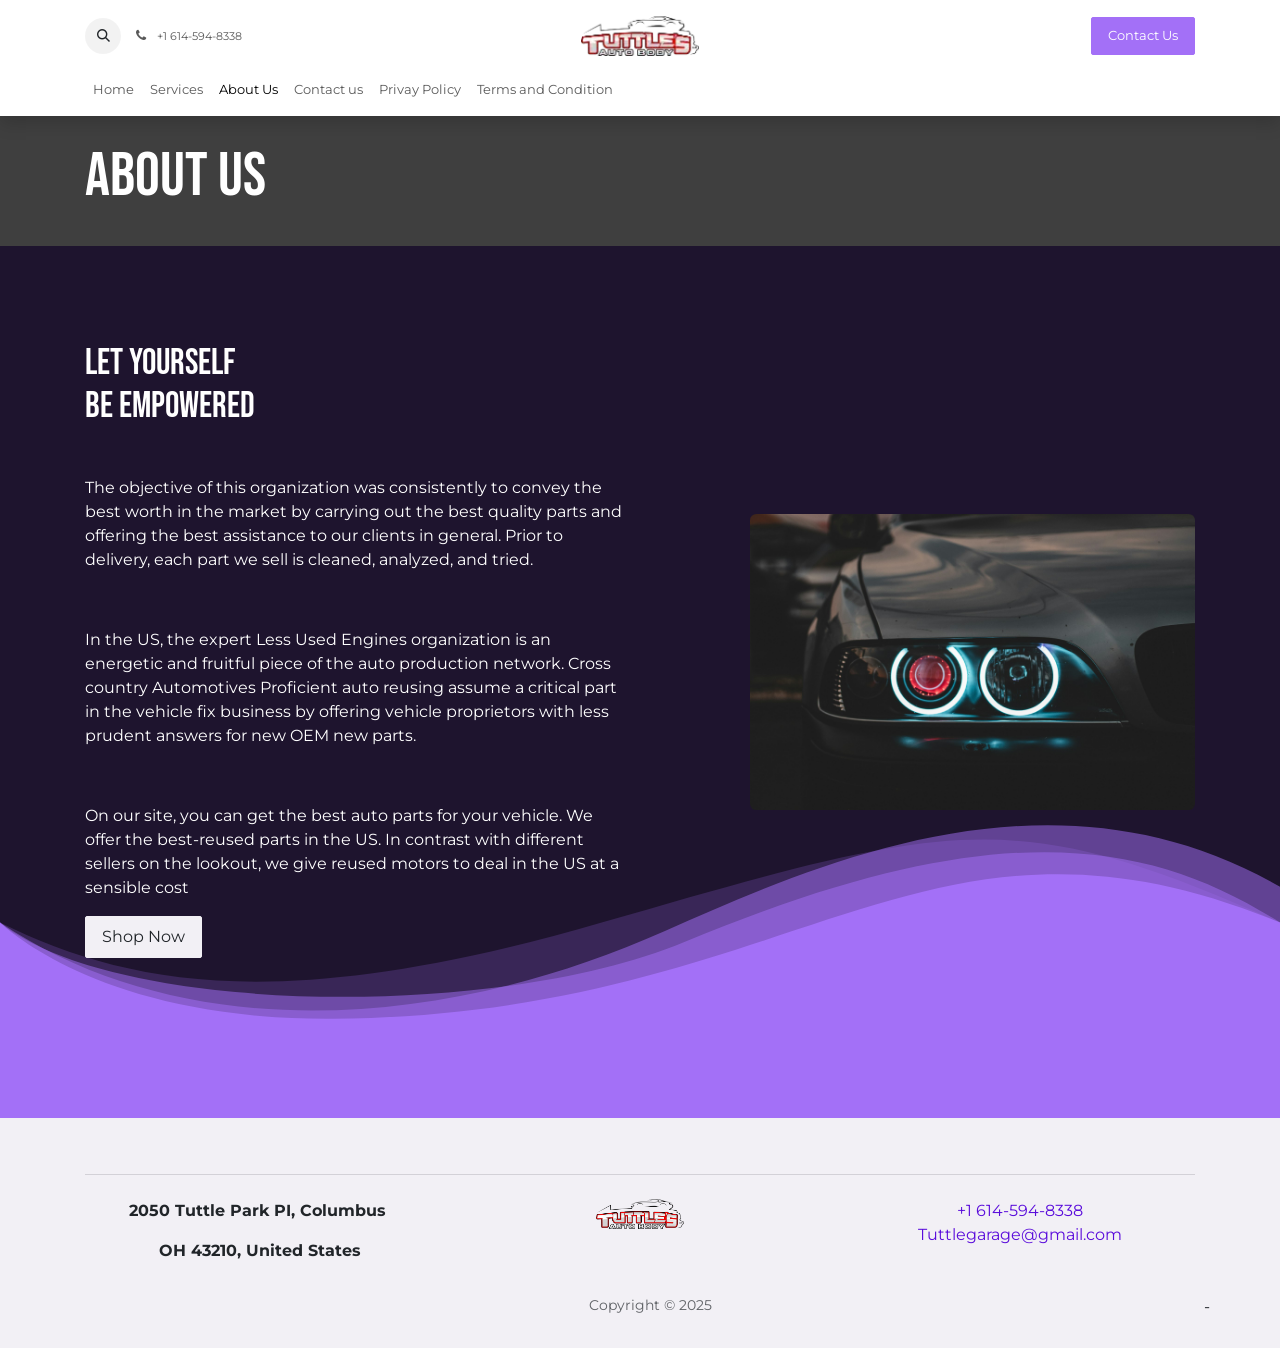
==== about-us.html @ b63c44fc "Tuttle Site" ====
<!DOCTYPE html>
<html lang="en-IN" data-website-id="1" data-main-object="website.page(5,)">
    
<!-- Mirrored from central-garage-auto-repair-shop.odoo.com/about-us by HTTrack Website Copier/3.x [XR&CO'2014], Thu, 09 Oct 2025 14:22:16 GMT -->
<!-- Added by HTTrack --><meta http-equiv="content-type" content="text/html;charset=utf-8" /><!-- /Added by HTTrack -->
<head>
        <meta charset="utf-8"/>
        <meta http-equiv="X-UA-Compatible" content="IE=edge"/>
        <meta name="viewport" content="width=device-width, initial-scale=1"/>
        <meta name="generator" content="Odoo"/>
            
        <meta property="og:type" content="website"/>
        <meta property="og:title" content="About Us | Central Garage Auto Repair Shop"/>
        <meta property="og:site_name" content="Central Garage Auto Repair Shop"/>
        <meta property="og:url" content="about-us.html"/>
        <meta property="og:image" content="web/image/website/1/Central%20Garage%20Auto%20Repair%20Shop953a.webp?unique=1ca723d"/>
            
        <meta name="twitter:card" content="summary_large_image"/>
        <meta name="twitter:title" content="About Us | Central Garage Auto Repair Shop"/>
        <meta name="twitter:image" content="web/image/website/1/logo/Central%20Garage%20Auto%20Repair%20Shop953a.webp?unique=1ca723d"/>
        
        <link rel="canonical" href="about-us.html"/>
        
        <link rel="preconnect" href="https://fonts.gstatic.com/" crossorigin=""/>
        <title>About Us | Central Garage Auto Repair Shop</title>
        <link type="image/x-icon" rel="shortcut icon" href="web/image/website/1/Central%20Garage%20Auto%20Repair%20Shop953a.ico?unique=1ca723d"/>
        <link rel="preload" href="web/static/src/libs/fontawesome/fonts/fontawesome-webfont3e6e.woff2?v=4.7.0" as="font" crossorigin=""/>
        <link type="text/css" rel="stylesheet" href="web/assets/1/f4c9285/web.assets_frontend.min.css"/>
        <script id="web.layout.odooscript" type="text/javascript">
            var odoo = {
                csrf_token: 'f7b037c3e960c5f7c7bc9166fcc27b7d0bac44f8o1791555662',
                debug: "",
            };
        </script>
        <script type="text/javascript">
            odoo.__session_info__ = {"is_admin": false, "is_system": false, "is_public": true, "is_internal_user": false, "is_website_user": true, "uid": null, "registry_hash": "0497c1f8c6aa7a1b222232306e35e857cb2d79c2f8ba7e10f4df4e712a0696f0", "is_frontend": true, "profile_session": null, "profile_collectors": null, "profile_params": null, "show_effect": true, "currencies": {"20": {"name": "INR", "symbol": "\u20b9", "position": "before", "digits": [69, 2]}}, "quick_login": true, "bundle_params": {"lang": "en_US", "website_id": 1}, "test_mode": false, "websocket_worker_version": "saas-18.5-1", "translationURL": "/website/translations", "geoip_country_code": "IN", "geoip_phone_code": 91, "lang_url_code": "en_IN"};
            if (!/(^|;\s)tz=/.test(document.cookie)) {
                const userTZ = Intl.DateTimeFormat().resolvedOptions().timeZone;
                document.cookie = `tz=${userTZ}; path=/`;
            }
        </script>
        <script type="text/javascript" defer="defer" src="web/assets/1/cf6b84b/web.assets_frontend_minimal.min.js" onerror="__odooAssetError=1"></script>
        <script type="text/javascript" data-src="/web/assets/1/b845d24/web.assets_frontend_lazy.min.js" onerror="__odooAssetError=1"></script>
        
        
    </head>
    <body>
        



        <div id="wrapwrap" class="   ">
            <a class="o_skip_to_content btn btn-primary rounded-0 visually-hidden-focusable position-absolute start-0" href="#wrap">Skip to Content</a>
                <header id="top" data-anchor="true" data-name="Header" data-extra-items-toggle-aria-label="Extra items button" class="   o_header_standard o_no_autohide_menu" style=" ">
    <nav data-name="Navbar" aria-label="Main" class="navbar navbar-expand-lg navbar-light o_colored_level o_cc d-none d-lg-block pt-3 shadow-sm ">
        

            <div id="o_main_nav" class="o_main_nav flex-wrap container">
                <div class="o_header_hide_on_scroll d-grid align-items-center w-100 o_grid_header_3_cols pb-3">
                    <ul class="navbar-nav align-items-center gap-1">
                        
        <li class="">
                <div class="modal fade css_editable_mode_hidden" id="o_search_modal" aria-hidden="true" tabindex="-1">
                    <div class="modal-dialog modal-lg pt-5">
                        <div class="modal-content mt-5">
    <form method="get" class="o_searchbar_form s_searchbar_input " action="https://central-garage-auto-repair-shop.odoo.com/website/search" data-snippet="s_searchbar_input">
            <div role="search" class="input-group input-group-lg">
        <input type="search" name="search" class="search-query form-control oe_search_box border border-end-0 p-3 border-0 bg-light" placeholder="Search..." data-search-type="all" data-limit="5" data-display-image="true" data-display-description="true" data-display-extra-link="true" data-display-detail="true" data-order-by="name asc"/>
        <button type="submit" aria-label="Search" title="Search" class="btn oe_search_button border border-start-0 px-4 bg-o-color-4">
            <i class="oi oi-search"></i>
        </button>
    </div>

            <input name="order" type="hidden" class="o_search_order_by oe_unremovable" value="name asc"/>
            
        </form>
                        </div>
                    </div>
                </div>
                <a data-bs-target="#o_search_modal" data-bs-toggle="modal" role="button" title="Search" href="#" class="btn rounded-circle p-1 lh-1 o_navlink_background text-reset o_not_editable">
                    <i class="oi oi-search fa-stack lh-lg"></i>
                </a>
        </li>
                        
                        
        <li class="">
                <div data-name="Text" class="s_text_block ">
                    <a href="tel:+1614-594-8338" class="nav-link o_nav-link_secondary p-2">
                        <i class="fa fa-1x fa-fw fa-phone me-1"></i>
                        <span class="o_force_ltr"><small>+1 614-594-8338</small></span></a>
                </div>
        </li>
                    </ul>
                    
    <a data-name="Navbar Logo" href="index.html" class="navbar-brand logo mx-auto mw-100">
            
            <span role="img" aria-label="Logo of Central Garage Auto Repair Shop" title="Central Garage Auto Repair Shop"><img src="web/image/website/1/logo/Central%20Garage%20Auto%20Repair%20Shop953a-2.webp?unique=1ca723d" class="img img-fluid" width="95" height="40" alt="Central Garage Auto Repair Shop" loading="lazy"/></span>
        </a>
    
                    <ul class="navbar-nav align-items-center gap-1 flex-wrap justify-content-end ms-auto">
                        
                        
                        
        <li data-name="Language Selector" class="o_header_language_selector ">
        </li>
                        
        <li class="">
            <div class="oe_structure oe_structure_solo ">
                <section class="oe_unremovable oe_unmovable s_text_block" data-snippet="s_text_block" data-name="Text">
                    <div class="container">
                        <a href="contactus.html" class="oe_unremovable btn btn-primary btn_cta">Contact Us</a>
                    </div>
                </section>
            </div>
        </li>
                    </ul>
                </div>
    <div class="d-flex w-100 justify-content-start">
        
                    
    <ul role="menu" id="top_menu" class="nav navbar-nav top_menu o_menu_loading  pb-0 ">
        
                        

    <li role="presentation" class="nav-item ">
        <a role="menuitem" href="index.html" class="nav-link ">
            <span>Home</span>
        </a>
    </li>

    <li role="presentation" class="nav-item ">
        <a role="menuitem" href="our-services.html" class="nav-link ">
            <span>Services</span>
        </a>
    </li>

    <li role="presentation" class="nav-item ">
        <a role="menuitem" href="about-us.html" class="nav-link active">
            <span>About Us</span>
        </a>
    </li>

    <li role="presentation" class="nav-item ">
        <a role="menuitem" href="contactus.html" class="nav-link ">
            <span>Contact us</span>
        </a>
    </li>

    <li role="presentation" class="nav-item ">
        <a role="menuitem" href="privay-policy.html" class="nav-link ">
            <span>Privay Policy</span>
        </a>
    </li>

    <li role="presentation" class="nav-item ">
        <a role="menuitem" href="terms-and-condition.html" class="nav-link ">
            <span>Terms and Condition</span>
        </a>
    </li>
                    
    </ul>
                
    </div>
            </div>
        
    </nav>

    <nav data-name="Navbar" aria-label="Mobile" class="navbar  navbar-light o_colored_level o_cc o_header_mobile d-block d-lg-none shadow-sm ">
        

        <div class="o_main_nav container flex-wrap justify-content-between">
            <div class="d-flex flex-grow-1">
                
    <a data-name="Navbar Logo" href="index.html" class="navbar-brand logo ">
            
            <span role="img" aria-label="Logo of Central Garage Auto Repair Shop" title="Central Garage Auto Repair Shop"><img src="web/image/website/1/logo/Central%20Garage%20Auto%20Repair%20Shop953a-2.webp?unique=1ca723d" class="img img-fluid" width="95" height="40" alt="Central Garage Auto Repair Shop" loading="lazy"/></span>
        </a>
    
                <ul class="o_header_mobile_buttons_wrap navbar-nav d-flex flex-row align-items-center gap-2 mb-0 ms-auto"></ul>
            </div>
            <button class="nav-link btn p-2 o_not_editable" type="button" data-bs-toggle="offcanvas" data-bs-target="#top_menu_collapse_mobile" aria-controls="top_menu_collapse_mobile" aria-expanded="false" aria-label="Toggle navigation">
                <span class="navbar-toggler-icon"></span>
            </button>
            <div id="top_menu_collapse_mobile" class="offcanvas offcanvas-end o_navbar_mobile">
                <div class="offcanvas-header justify-content-end o_not_editable">
                    <button type="button" class="nav-link btn-close" data-bs-dismiss="offcanvas" aria-label="Close"></button>
                </div>
                <div class="offcanvas-body d-flex flex-column justify-content-between h-100 w-100 pt-0">
                    <ul class="navbar-nav">
                        
        <li class="">
    <form method="get" class="o_searchbar_form s_searchbar_input " action="https://central-garage-auto-repair-shop.odoo.com/website/search" data-snippet="s_searchbar_input">
            <div role="search" class="input-group mb-3">
        <input type="search" name="search" class="search-query form-control oe_search_box rounded-start-pill text-bg-light ps-3 border-0 bg-light" placeholder="Search..." data-search-type="all" data-limit="0" data-display-image="true" data-display-description="true" data-display-extra-link="true" data-display-detail="true" data-order-by="name asc"/>
        <button type="submit" aria-label="Search" title="Search" class="btn oe_search_button rounded-end-pill bg-o-color-3 pe-3">
            <i class="oi oi-search"></i>
        </button>
    </div>

            <input name="order" type="hidden" class="o_search_order_by oe_unremovable" value="name asc"/>
            
        </form>
        </li>
                        
                        <li>
    <ul role="menu" class="nav navbar-nav top_menu  o_mega_menu_is_offcanvas mx-n3  ">
        
                                

    <li role="presentation" class="nav-item border-top  px-0">
        <a role="menuitem" href="index.html" class="nav-link p-3 text-wrap ">
            <span>Home</span>
        </a>
    </li>

    <li role="presentation" class="nav-item border-top  px-0">
        <a role="menuitem" href="our-services.html" class="nav-link p-3 text-wrap ">
            <span>Services</span>
        </a>
    </li>

    <li role="presentation" class="nav-item border-top  px-0">
        <a role="menuitem" href="about-us.html" class="nav-link p-3 text-wrap active">
            <span>About Us</span>
        </a>
    </li>

    <li role="presentation" class="nav-item border-top  px-0">
        <a role="menuitem" href="contactus.html" class="nav-link p-3 text-wrap ">
            <span>Contact us</span>
        </a>
    </li>

    <li role="presentation" class="nav-item border-top  px-0">
        <a role="menuitem" href="privay-policy.html" class="nav-link p-3 text-wrap ">
            <span>Privay Policy</span>
        </a>
    </li>

    <li role="presentation" class="nav-item border-top border-bottom px-0">
        <a role="menuitem" href="terms-and-condition.html" class="nav-link p-3 text-wrap ">
            <span>Terms and Condition</span>
        </a>
    </li>
                            
    </ul>
                        </li>
                        
        <li class="">
                <div data-name="Text" class="s_text_block mt-2">
                    <a href="tel:+1614-594-8338" class="nav-link o_nav-link_secondary p-2">
                        <i class="fa fa-1x fa-fw fa-phone me-1"></i>
                        <span class="o_force_ltr"><small>+1 614-594-8338</small></span></a>
                </div>
        </li>
                        
                    </ul>
                    <ul class="navbar-nav gap-2 mt-3 w-100">
                        
        <li data-name="Language Selector" class="o_header_language_selector ">
        </li>
                        
                        
                        
        <li class="">
            <div class="oe_structure oe_structure_solo ">
                <section class="oe_unremovable oe_unmovable s_text_block" data-snippet="s_text_block" data-name="Text">
                    <div class="container">
                        <a href="contactus.html" class="oe_unremovable btn btn-primary btn_cta w-100">Contact Us</a>
                    </div>
                </section>
            </div>
        </li>
                    </ul>
                </div>
            </div>
        </div>
    
    </nav>
    </header>
                <main>
                    
            <div id="wrap" class="">
                <div class="oe_structure">
                    <section class="s_title parallax s_parallax_is_fixed bg-black-50 pt24 pb24 o_colored_level" data-vcss="001" data-snippet="s_title" data-scroll-background-ratio="1">
                        <span class="s_parallax_bg oe_img_bg" style="background-image: url(%27/web/image/website.html); background-position: 50% 0;"></span>
                        <div class="o_we_bg_filter bg-black-50"></div>
                        <div class="container">
                            <h1>About us</h1>
                        </div>
                    </section>
                </div>
                <div class="oe_structure"><section class="s_text_image pt80 o_cc o_cc5 pb128 o_colored_level" data-oe-shape-data="{&#34;shape&#34;:&#34;html_builder/Wavy/04&#34;}" data-snippet="s_text_image">
        <div class="o_we_shape o_html_builder_Wavy_04 o_header_extra_shape_mapping"></div>
        <div class="container">
            <div class="row align-items-center">
                <div class="pt16 pb16 o_colored_level col-lg-6">
                    <h2 class="h3-fs">
        Let yourself <br/>be empowered</h2>
                    <p>
        <br/></p>
                    <p>
        The objective of this organization was consistently to convey the best worth in the market by carrying out the best quality parts and offering the best assistance to our clients in general. Prior to delivery, each part we sell is cleaned, analyzed, and tried.</p><p><br/></p><p>In the US, the expert Less Used Engines organization is an energetic and fruitful piece of the auto production network. Cross country Automotives Proficient auto reusing assume a critical part in the vehicle fix business by offering vehicle proprietors with less prudent answers for new OEM new parts.</p><p><br/></p><p>On our site, you can get the best auto parts for your vehicle. We offer the best-reused parts in the US. In contrast with different sellers on the lookout, we give reused motors to deal in the US at a sensible cost&nbsp;</p>
                    <p><a href="#" class="btn btn-secondary o_translate_inline">Shop Now</a></p>
                </div>
                <div class="offset-lg-1 pt16 col-lg-5 o_colored_level pb8">
                    <img src="unsplash/pXFDctQsUys/unsplash_pXFDctQsUys_car%20parts7d58.jpg?unique=af7782e5" alt="silver car" data-attachment-id="500" class="img img-fluid mx-auto rounded o_we_custom_image" data-shape="html_builder/geometric/geo_square_2" data-shape-colors=";;;;" loading="lazy"/>
                </div>
            </div>
        </div>
    </section></div>
            </div>
        
        <div id="o_shared_blocks" class="oe_unremovable"></div>
                </main>
                <footer id="bottom" data-anchor="true" data-name="Footer" class="o_footer o_colored_level o_cc ">
                    <div id="footer" class="oe_structure oe_structure_solo text-break">
            <section class="s_text_block pt32" data-snippet="s_text_block" data-name="Container">
                <div class="s_allow_columns container">
                    <div class="row">
                        <div class="col-lg-12 order-lg-0 o_colored_level" style="order: 0;">
                            
                            <div class="s_hr pt24 pb24" data-snippet="s_hr" data-name="Separator">
                                <hr class="w-100 mx-auto"/>
                            </div>
                        </div>
                        <div class="col-lg-4 order-lg-0 o_colored_level" style="order: 2;">
                            <p style="text-align: center;"><strong>2050 Tuttle Park PI, Columbus&nbsp;</strong></p><p style="text-align: center;"><strong>OH 43210, United States</strong></p>
                        </div>
                        <div class="col-lg-4 order-lg-0 pb24 o_colored_level" style="order: 1;">
                            <a href="index.html" class="o_footer_logo logo">
                                <img src="web/image/529-2e49a7d7/tuttle%20logo.webp" alt="" data-attachment-id="522" class="img-fluid d-block mx-auto img o_we_custom_image" style="width: 25% !important;" data-format-mimetype="image/webp" data-original-id="522" data-original-src="/web/image/522-ac154d3c/tuttle%20logo.webp" data-mimetype-before-conversion="image/webp" data-resize-width="690" data-mimetype="image/webp" loading="lazy"/>
                            </a>
                        </div>
                        <div class="col-lg-4 order-lg-0 o_colored_level" style="order: 3;">
                            <ul class="list-unstyled">
                                <li style="text-align: center;"><a href="tel:+1614-594-8338"><span class="o_force_ltr">+1 614-594-8338</span></a></li>
                                <li style="text-align: center;"><a href="mailto:info@yourcompany.example.com">Tuttlegarage@gmail.com</a><br/></li>
                            </ul>
                        </div>
                    </div>
                </div>
            </section>
        </div>
    <div class="o_footer_copyright o_colored_level o_cc" data-name="Copyright">
                        <div class="container py-3">
                            <div class="row row-gap-2">
                                <div class="text-center text-muted col-md d-flex flex-column-reverse gap-2 text-md-start">
                                    <span class="o_footer_copyright_name me-2 small"><p>&nbsp; &nbsp;<span class="oe-tabs" style="width: 8px;">	</span><span class="oe-tabs" style="width: 40px;">	</span>​<span class="oe-tabs" style="width: 40px;">	</span>​<span class="oe-tabs" style="width: 40px;">	</span>​<span class="oe-tabs" style="width: 40px;">	</span>​<span class="oe-tabs" style="width: 40px;">	</span>​<span class="oe-tabs" style="width: 40px;">	</span>​<span class="oe-tabs" style="width: 40px;">	</span>​<span class="oe-tabs" style="width: 40px;">	</span>​<span class="oe-tabs" style="width: 40px;">	</span>​​<span class="oe-tabs" style="width: 40px;">	</span>​&nbsp; &nbsp; &nbsp; &nbsp; &nbsp; &nbsp; &nbsp; &nbsp; &nbsp; &nbsp; &nbsp;Copyright © 2025</p></span>
                                </div>
                                 
            
        - 
            
        
    </div>
                                </div>
                            </div>
                        </div>
                    </div>
                </footer>
            </div>
        
        </body>

<!-- Mirrored from central-garage-auto-repair-shop.odoo.com/about-us by HTTrack Website Copier/3.x [XR&CO'2014], Thu, 09 Oct 2025 14:22:16 GMT -->
</html>
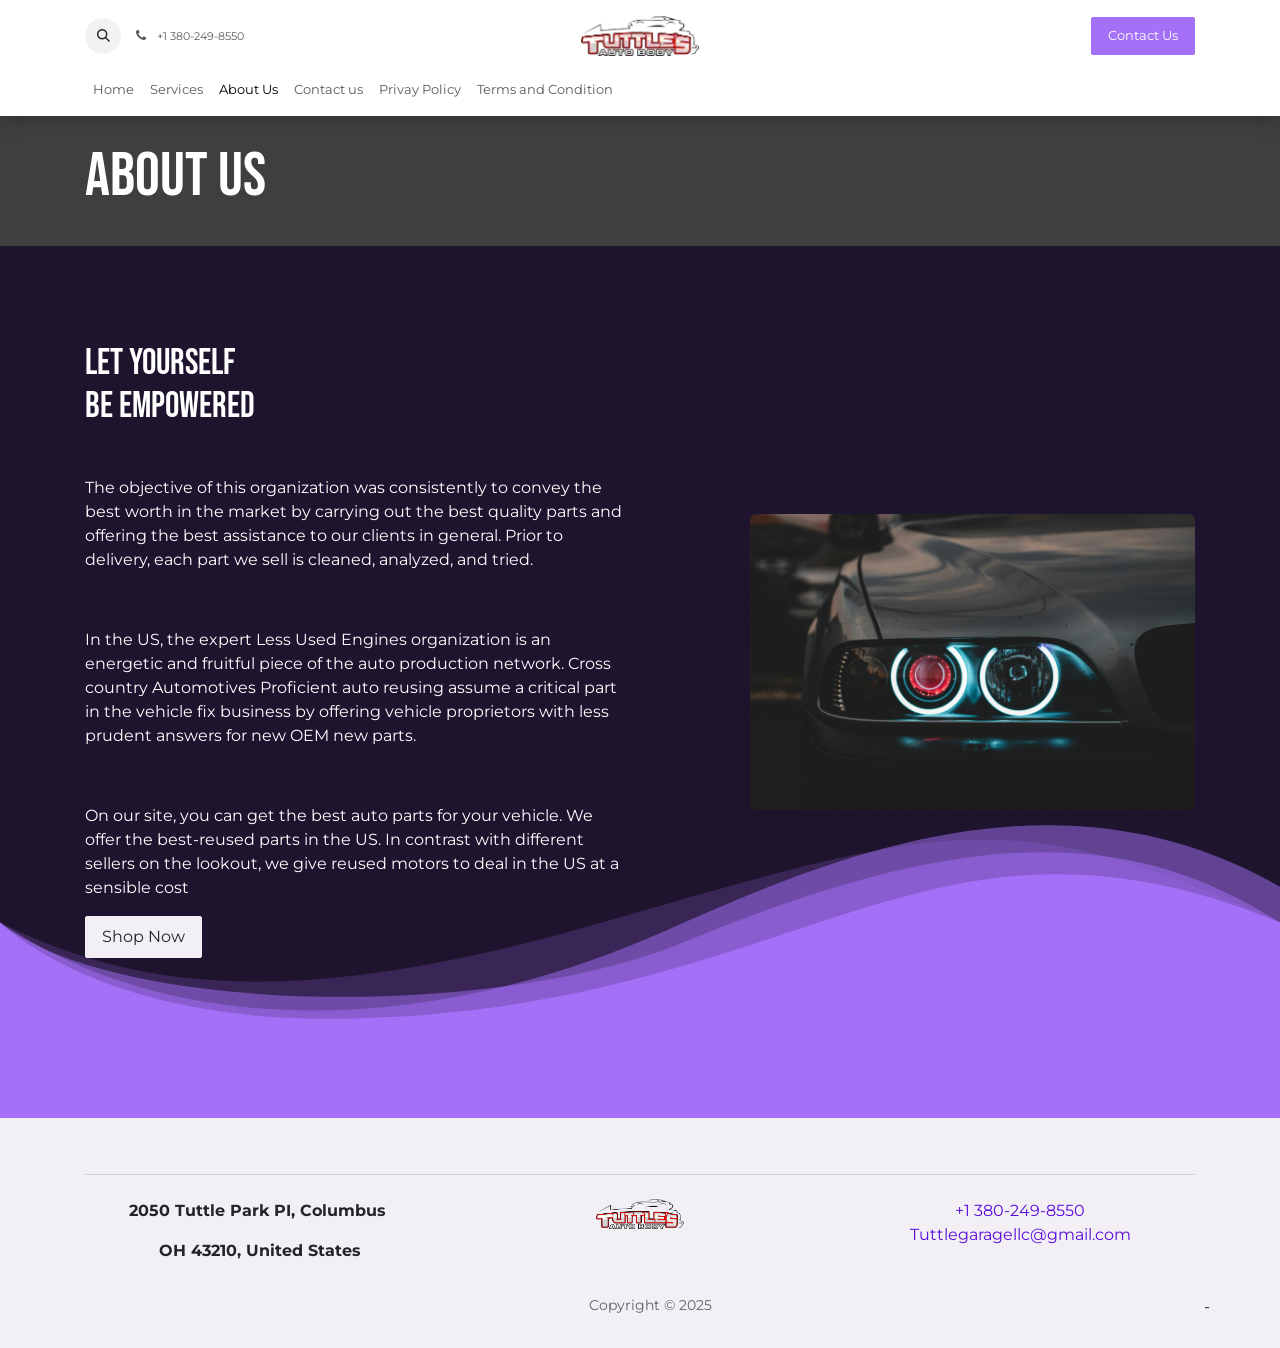
==== commit 4a02094c: "changes" ====
--- a/about-us.html
+++ b/about-us.html
@@ -87,7 +87,7 @@
                 <div data-name="Text" class="s_text_block ">
                     <a href="tel:+1614-594-8338" class="nav-link o_nav-link_secondary p-2">
                         <i class="fa fa-1x fa-fw fa-phone me-1"></i>
-                        <span class="o_force_ltr"><small>+1 614-594-8338</small></span></a>
+                        <span class="o_force_ltr"><small>+1 380-249-8550</small></span></a>
                 </div>
         </li>
                     </ul>
@@ -250,7 +250,7 @@
                 <div data-name="Text" class="s_text_block mt-2">
                     <a href="tel:+1614-594-8338" class="nav-link o_nav-link_secondary p-2">
                         <i class="fa fa-1x fa-fw fa-phone me-1"></i>
-                        <span class="o_force_ltr"><small>+1 614-594-8338</small></span></a>
+                        <span class="o_force_ltr"><small>+1 380-249-8550</small></span></a>
                 </div>
         </li>
                         
@@ -334,8 +334,8 @@
                         </div>
                         <div class="col-lg-4 order-lg-0 o_colored_level" style="order: 3;">
                             <ul class="list-unstyled">
-                                <li style="text-align: center;"><a href="tel:+1614-594-8338"><span class="o_force_ltr">+1 614-594-8338</span></a></li>
-                                <li style="text-align: center;"><a href="mailto:info@yourcompany.example.com">Tuttlegarage@gmail.com</a><br/></li>
+                                <li style="text-align: center;"><a href="tel:+1614-594-8338"><span class="o_force_ltr">+1 380-249-8550</span></a></li>
+                                <li style="text-align: center;"><a href="mailto:Tuttlegaragellc@gmail.com">Tuttlegaragellc@gmail.com</a><br/></li>
                             </ul>
                         </div>
                     </div>
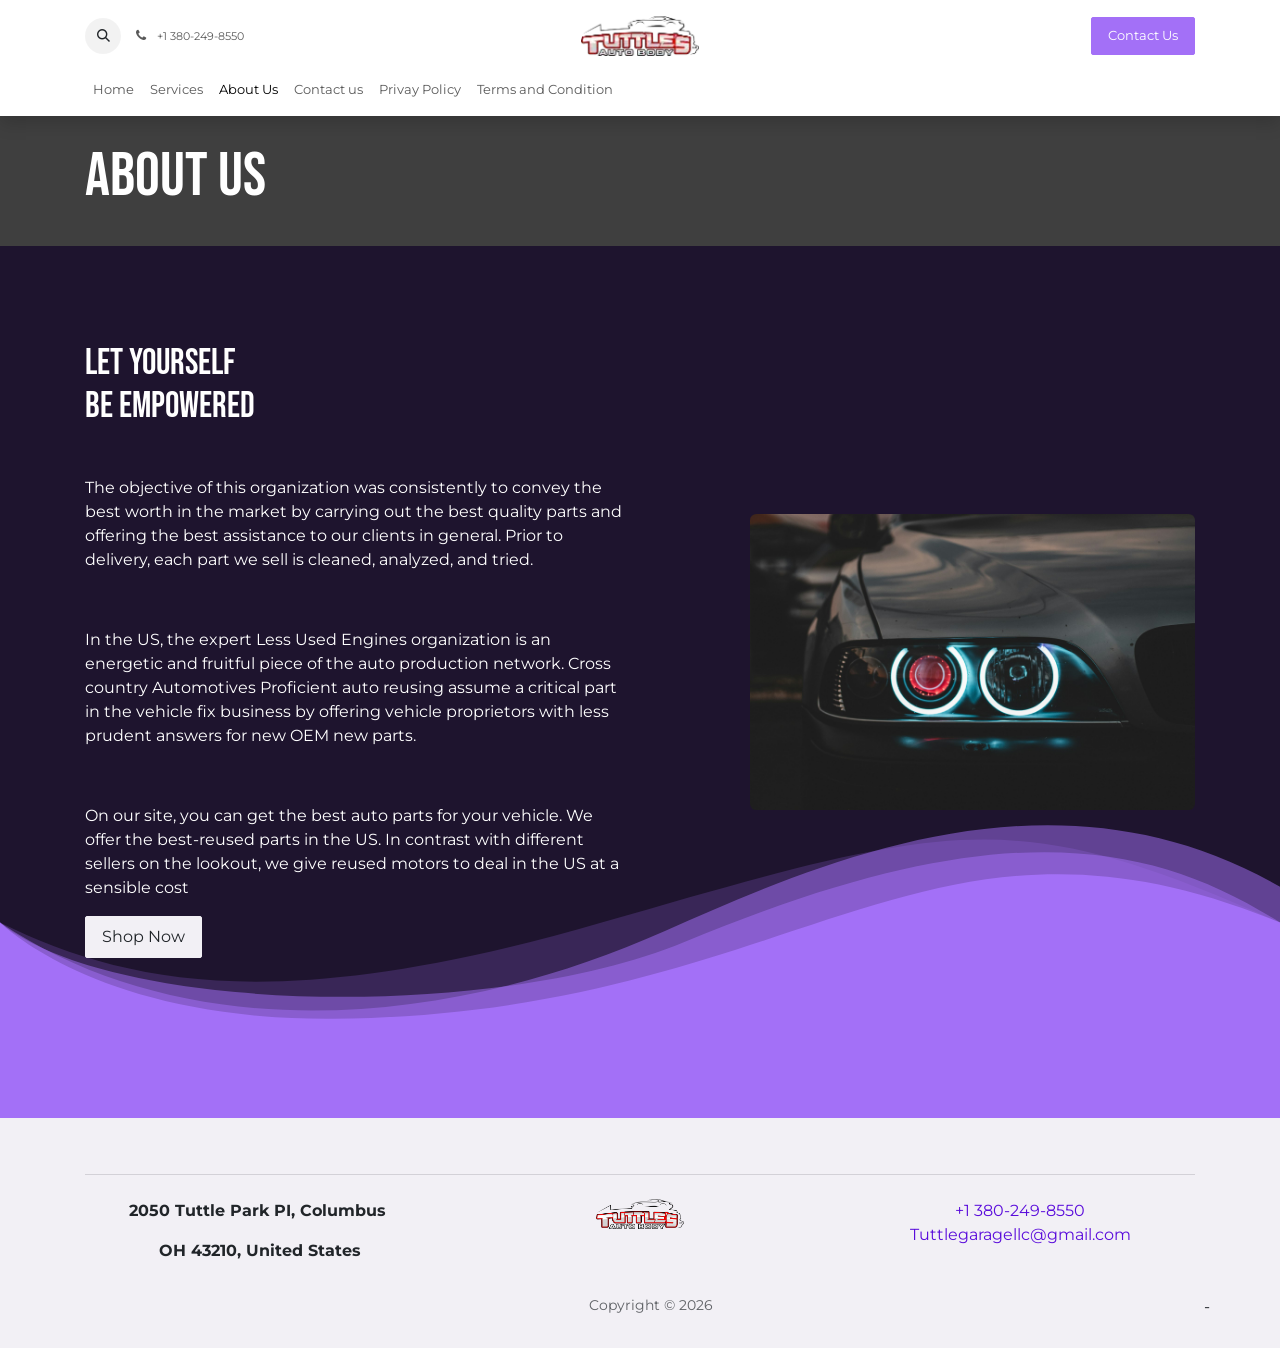
==== commit d1fe8af2: "copyright" ====
--- a/about-us.html
+++ b/about-us.html
@@ -346,7 +346,7 @@
                         <div class="container py-3">
                             <div class="row row-gap-2">
                                 <div class="text-center text-muted col-md d-flex flex-column-reverse gap-2 text-md-start">
-                                    <span class="o_footer_copyright_name me-2 small"><p>&nbsp; &nbsp;<span class="oe-tabs" style="width: 8px;">	</span><span class="oe-tabs" style="width: 40px;">	</span>​<span class="oe-tabs" style="width: 40px;">	</span>​<span class="oe-tabs" style="width: 40px;">	</span>​<span class="oe-tabs" style="width: 40px;">	</span>​<span class="oe-tabs" style="width: 40px;">	</span>​<span class="oe-tabs" style="width: 40px;">	</span>​<span class="oe-tabs" style="width: 40px;">	</span>​<span class="oe-tabs" style="width: 40px;">	</span>​<span class="oe-tabs" style="width: 40px;">	</span>​​<span class="oe-tabs" style="width: 40px;">	</span>​&nbsp; &nbsp; &nbsp; &nbsp; &nbsp; &nbsp; &nbsp; &nbsp; &nbsp; &nbsp; &nbsp;Copyright © 2025</p></span>
+                                    <span class="o_footer_copyright_name me-2 small"><p>&nbsp; &nbsp;<span class="oe-tabs" style="width: 8px;">	</span><span class="oe-tabs" style="width: 40px;">	</span>​<span class="oe-tabs" style="width: 40px;">	</span>​<span class="oe-tabs" style="width: 40px;">	</span>​<span class="oe-tabs" style="width: 40px;">	</span>​<span class="oe-tabs" style="width: 40px;">	</span>​<span class="oe-tabs" style="width: 40px;">	</span>​<span class="oe-tabs" style="width: 40px;">	</span>​<span class="oe-tabs" style="width: 40px;">	</span>​<span class="oe-tabs" style="width: 40px;">	</span>​​<span class="oe-tabs" style="width: 40px;">	</span>​&nbsp; &nbsp; &nbsp; &nbsp; &nbsp; &nbsp; &nbsp; &nbsp; &nbsp; &nbsp; &nbsp;Copyright © 2026</p></span>
                                 </div>
                                  
             
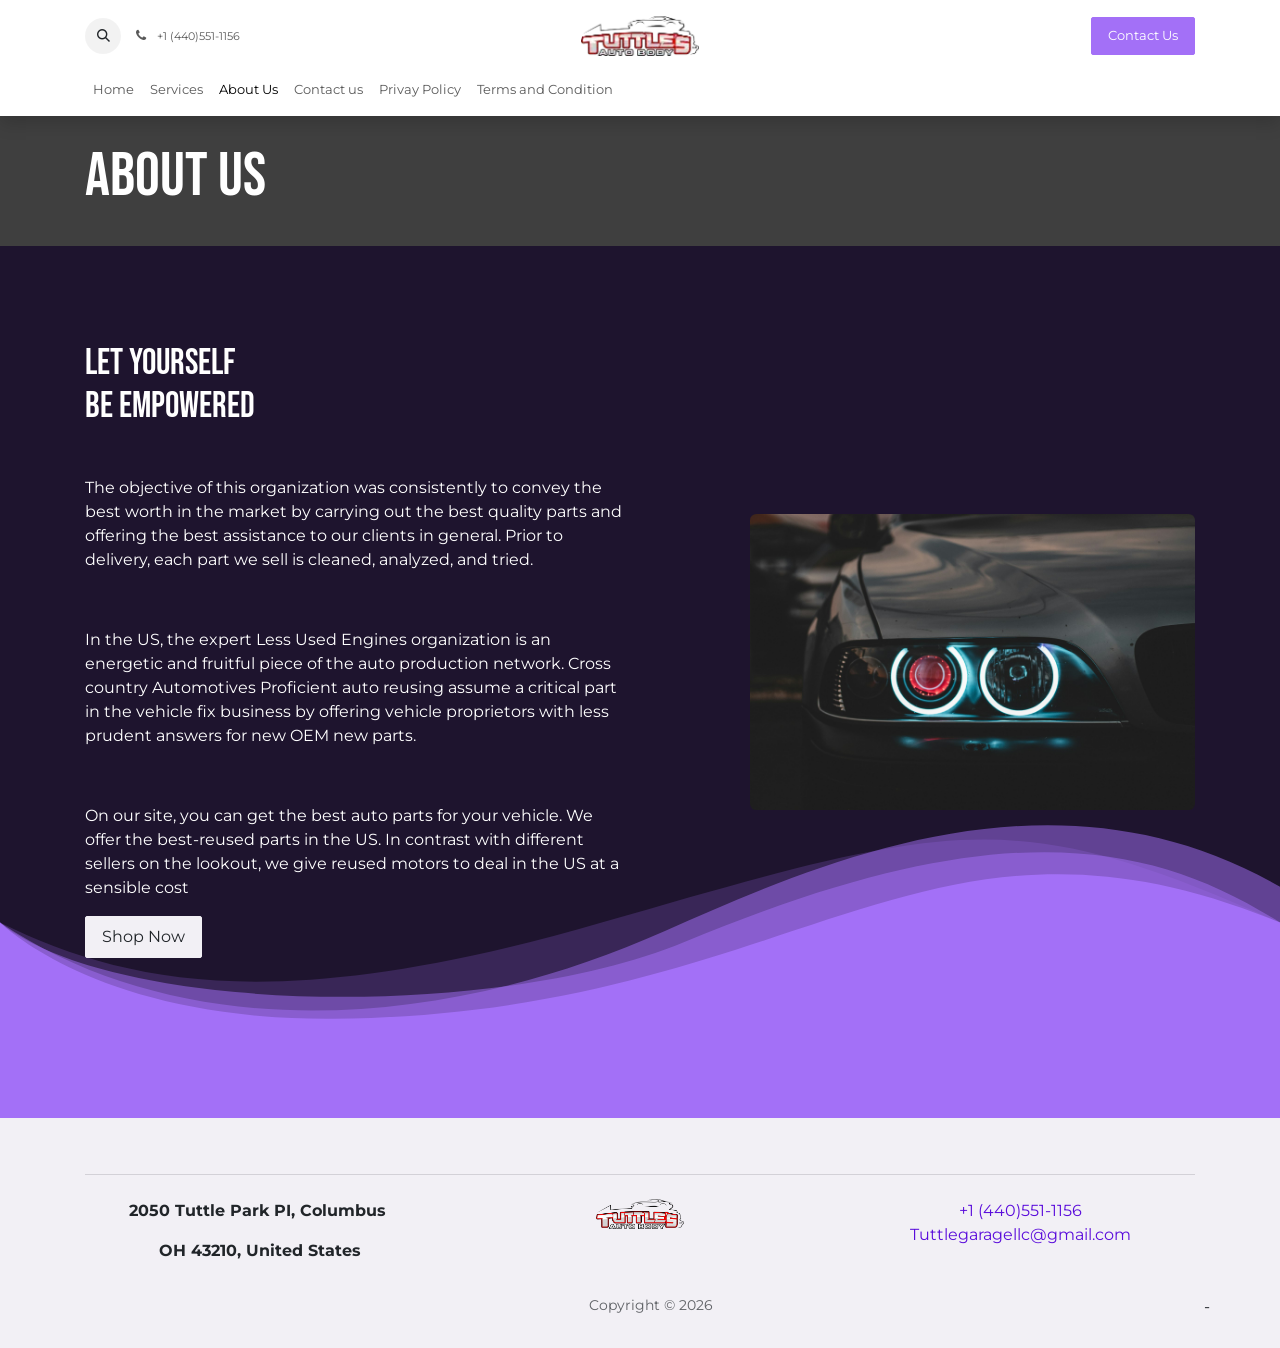
==== commit 0f965681: "ok" ====
--- a/about-us.html
+++ b/about-us.html
@@ -87,7 +87,7 @@
                 <div data-name="Text" class="s_text_block ">
                     <a href="tel:+1614-594-8338" class="nav-link o_nav-link_secondary p-2">
                         <i class="fa fa-1x fa-fw fa-phone me-1"></i>
-                        <span class="o_force_ltr"><small>+1 380-249-8550</small></span></a>
+                        <span class="o_force_ltr"><small>+1 (440)551-1156</small></span></a>
                 </div>
         </li>
                     </ul>
@@ -250,7 +250,7 @@
                 <div data-name="Text" class="s_text_block mt-2">
                     <a href="tel:+1614-594-8338" class="nav-link o_nav-link_secondary p-2">
                         <i class="fa fa-1x fa-fw fa-phone me-1"></i>
-                        <span class="o_force_ltr"><small>+1 380-249-8550</small></span></a>
+                        <span class="o_force_ltr"><small>+1 (440)551-1156</small></span></a>
                 </div>
         </li>
                         
@@ -334,7 +334,7 @@
                         </div>
                         <div class="col-lg-4 order-lg-0 o_colored_level" style="order: 3;">
                             <ul class="list-unstyled">
-                                <li style="text-align: center;"><a href="tel:+1614-594-8338"><span class="o_force_ltr">+1 380-249-8550</span></a></li>
+                                <li style="text-align: center;"><a href="tel:+1614-594-8338"><span class="o_force_ltr">+1 (440)551-1156</span></a></li>
                                 <li style="text-align: center;"><a href="mailto:Tuttlegaragellc@gmail.com">Tuttlegaragellc@gmail.com</a><br/></li>
                             </ul>
                         </div>
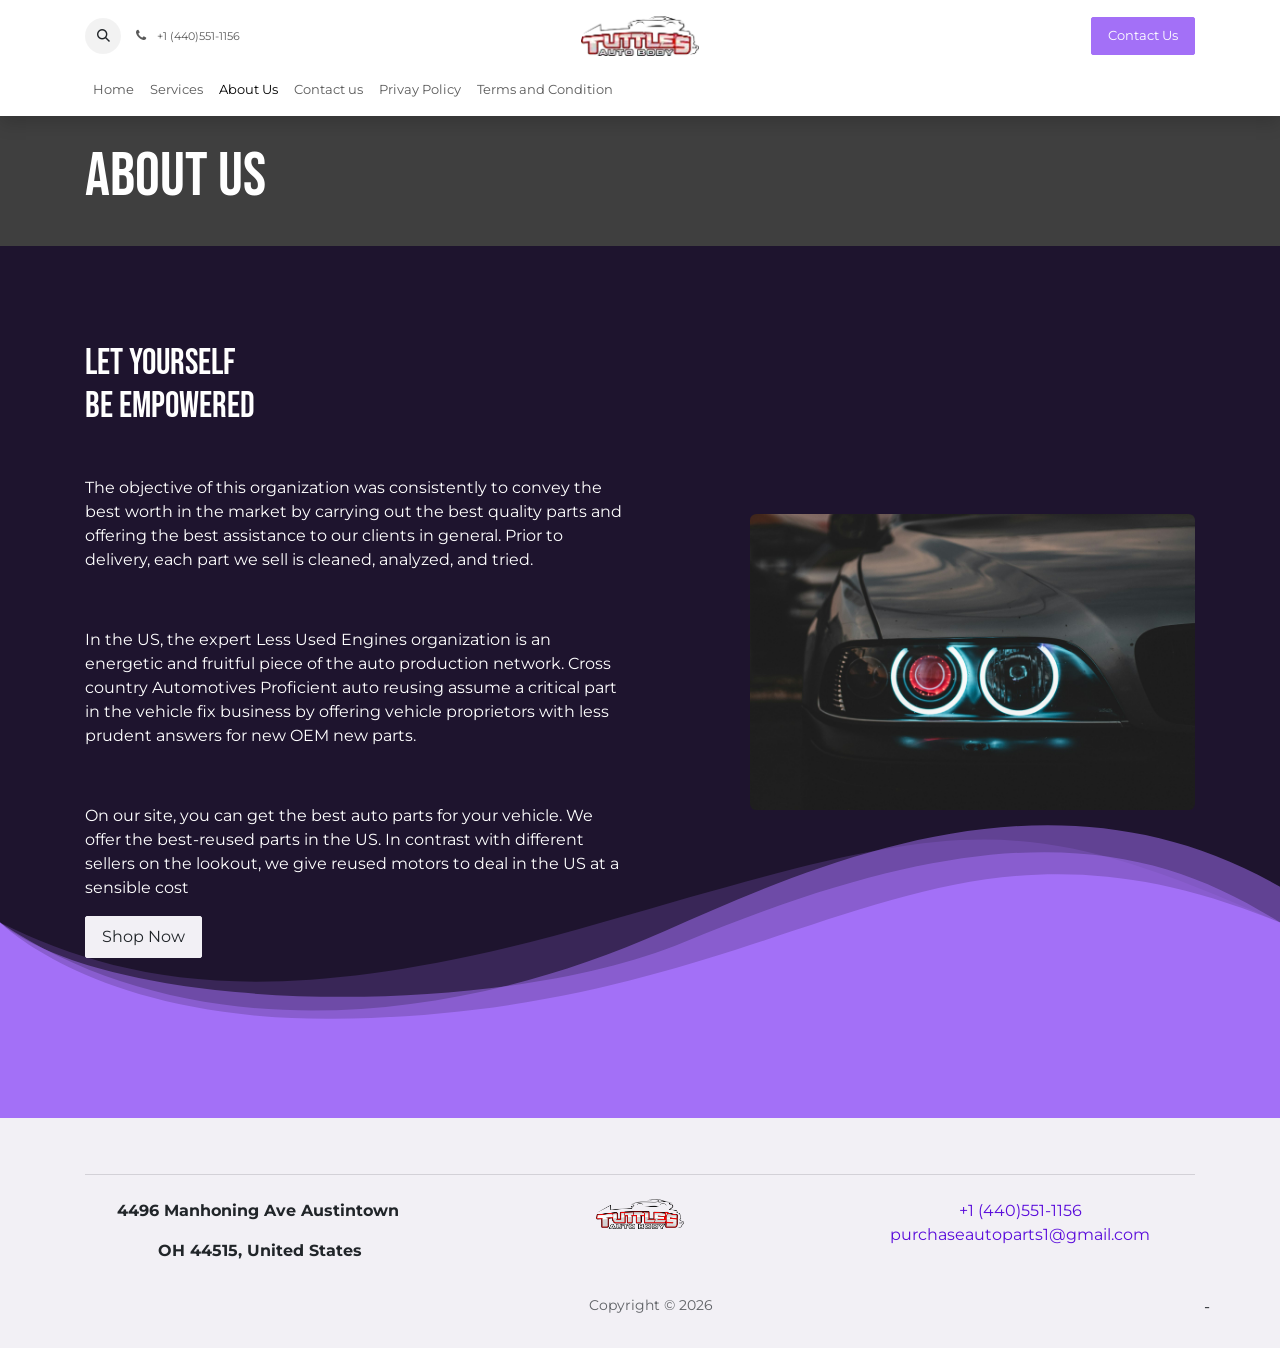
==== commit 94e12f20: "ok" ====
--- a/about-us.html
+++ b/about-us.html
@@ -325,7 +325,7 @@
                             </div>
                         </div>
                         <div class="col-lg-4 order-lg-0 o_colored_level" style="order: 2;">
-                            <p style="text-align: center;"><strong>2050 Tuttle Park PI, Columbus&nbsp;</strong></p><p style="text-align: center;"><strong>OH 43210, United States</strong></p>
+                            <p style="text-align: center;"><strong>4496 Manhoning Ave Austintown&nbsp;</strong></p><p style="text-align: center;"><strong>OH 44515, United States</strong></p>
                         </div>
                         <div class="col-lg-4 order-lg-0 pb24 o_colored_level" style="order: 1;">
                             <a href="index.html" class="o_footer_logo logo">
@@ -335,7 +335,7 @@
                         <div class="col-lg-4 order-lg-0 o_colored_level" style="order: 3;">
                             <ul class="list-unstyled">
                                 <li style="text-align: center;"><a href="tel:+1614-594-8338"><span class="o_force_ltr">+1 (440)551-1156</span></a></li>
-                                <li style="text-align: center;"><a href="mailto:Tuttlegaragellc@gmail.com">Tuttlegaragellc@gmail.com</a><br/></li>
+                                <li style="text-align: center;"><a href="mailto:purchaseautoparts1@gmail.com">purchaseautoparts1@gmail.com</a><br/></li>
                             </ul>
                         </div>
                     </div>
